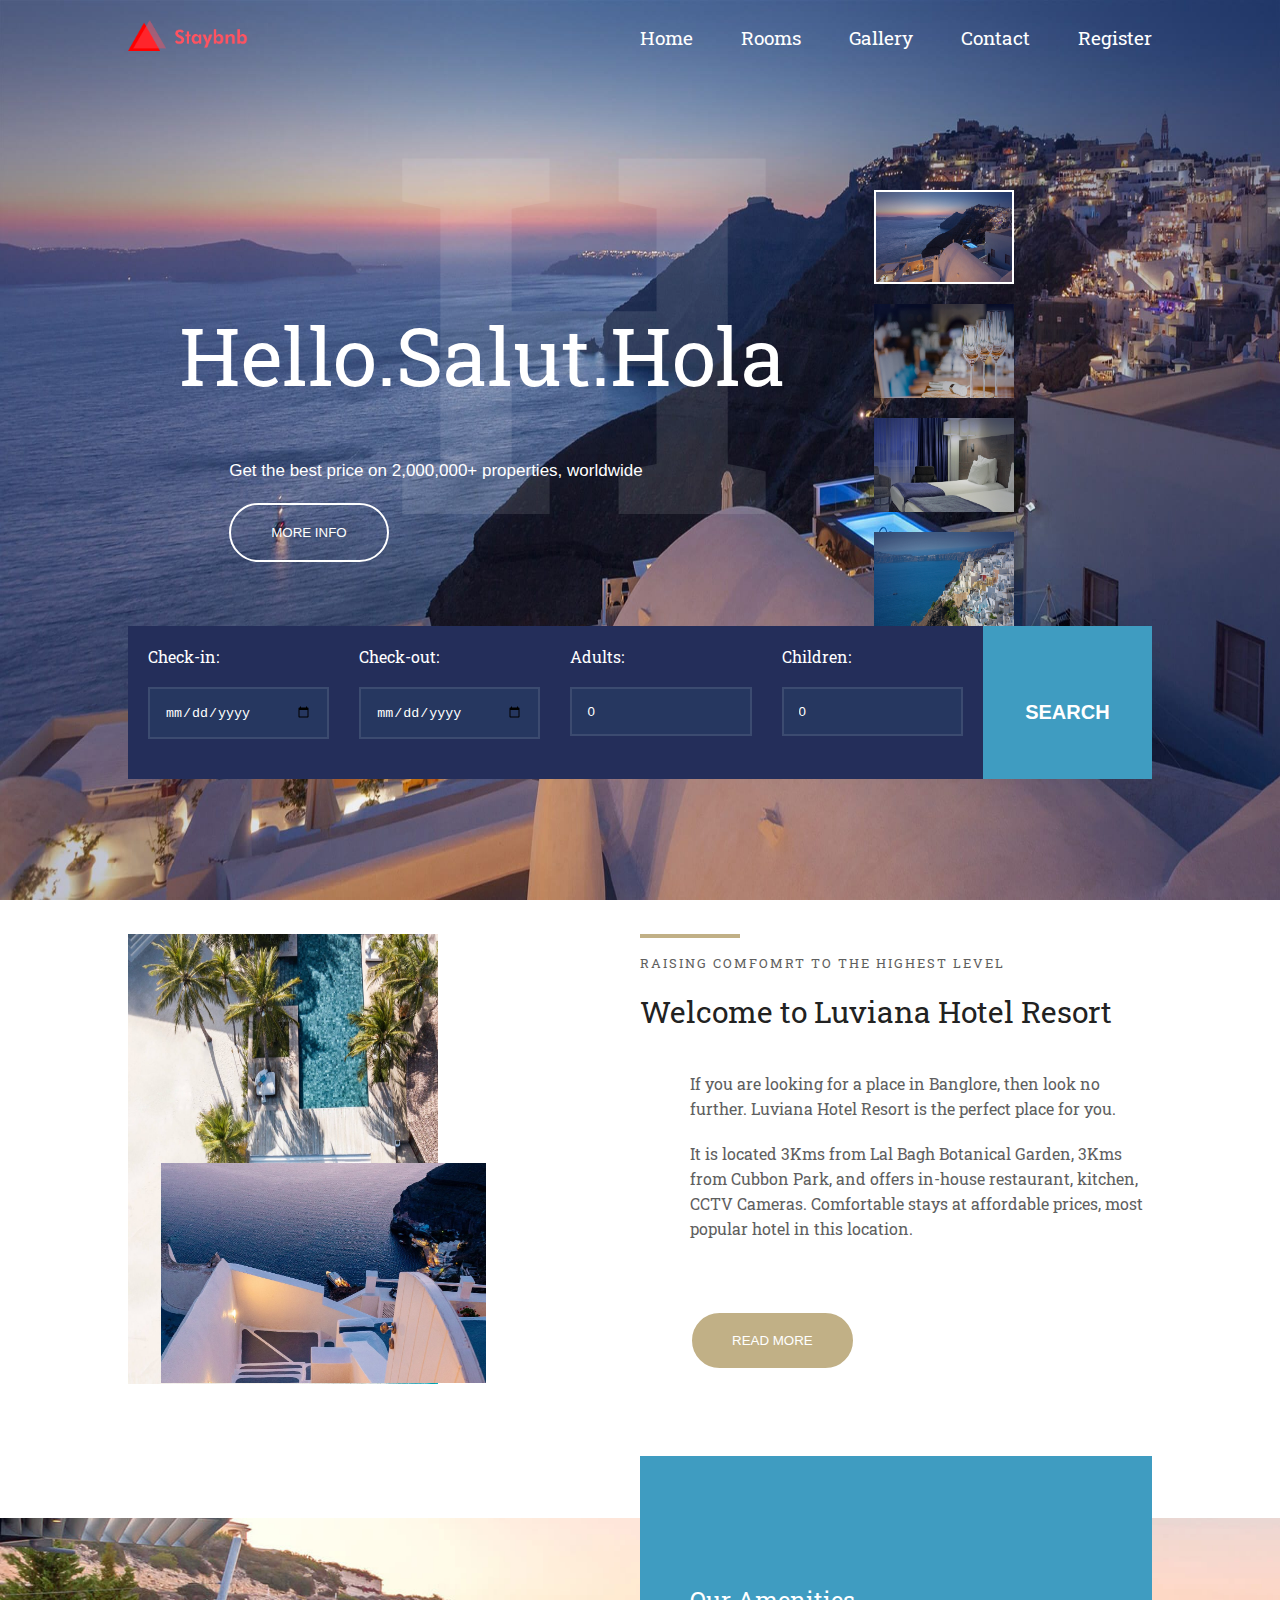
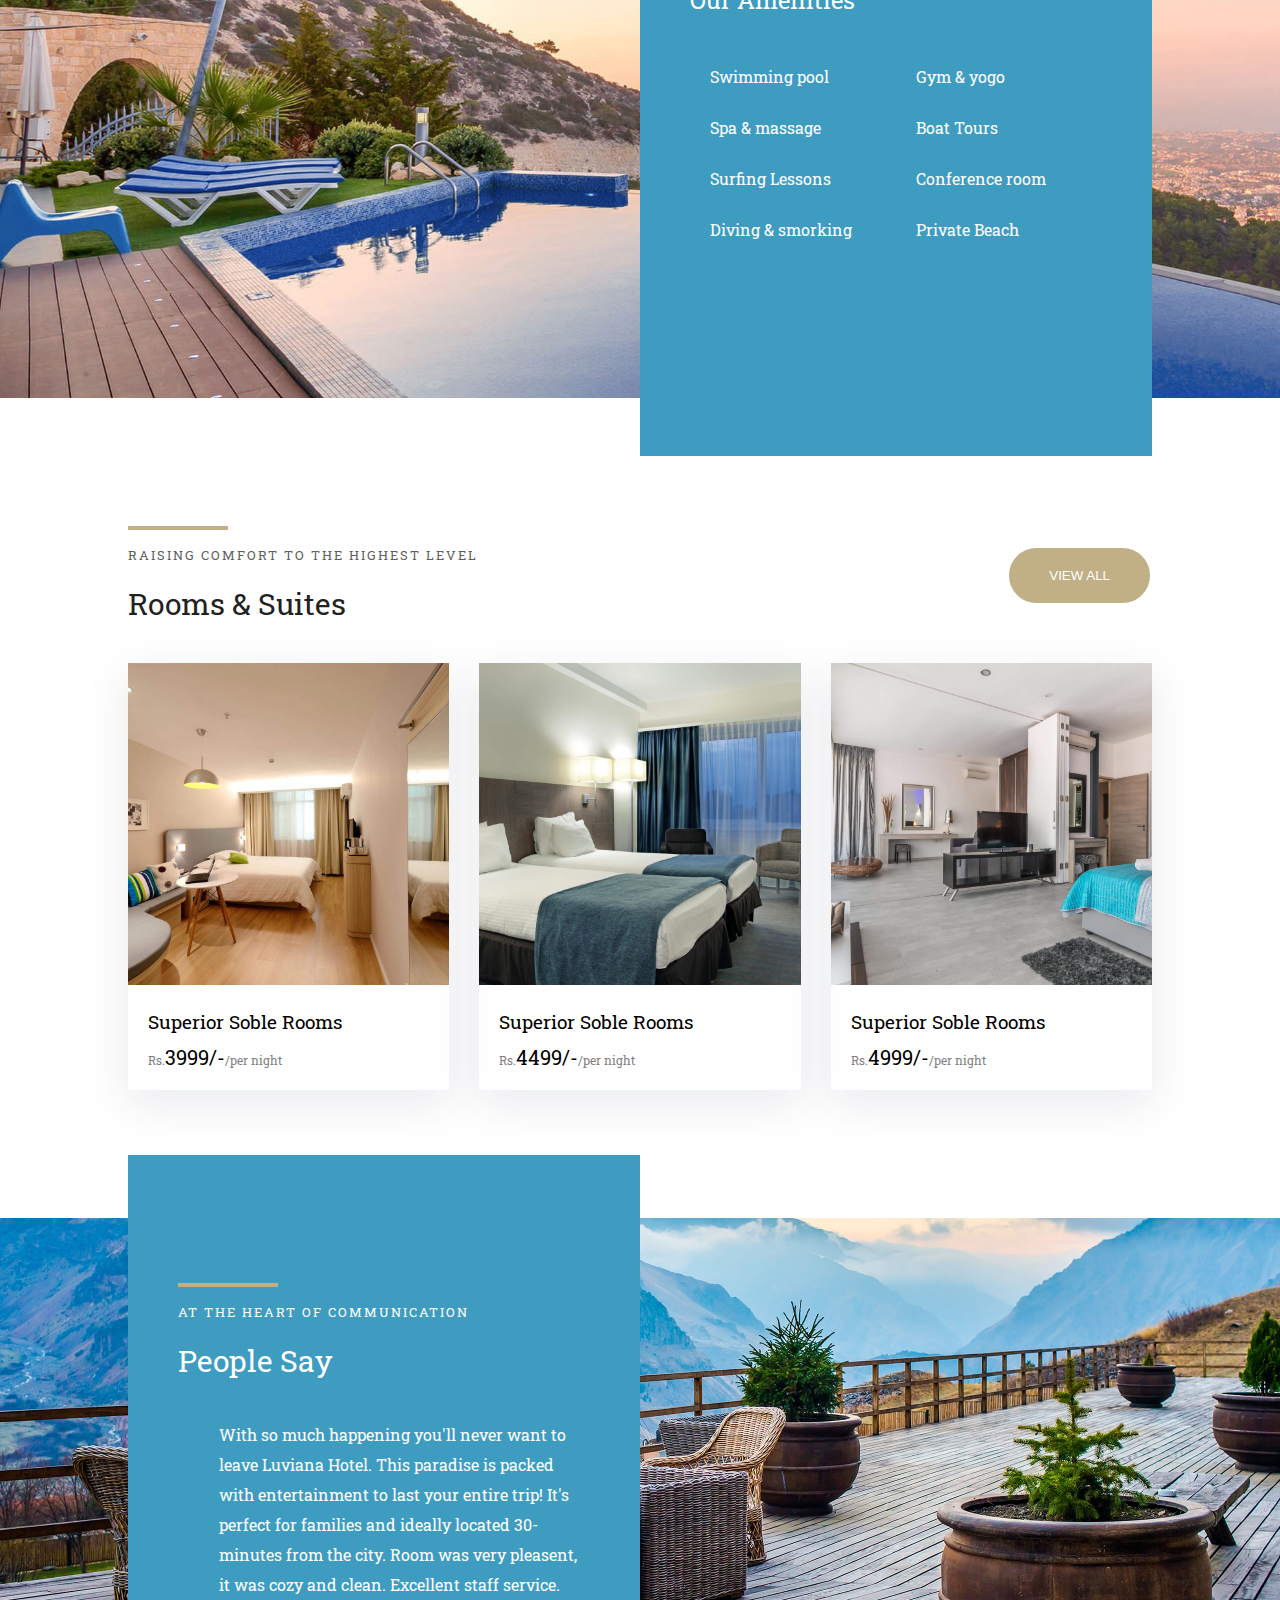
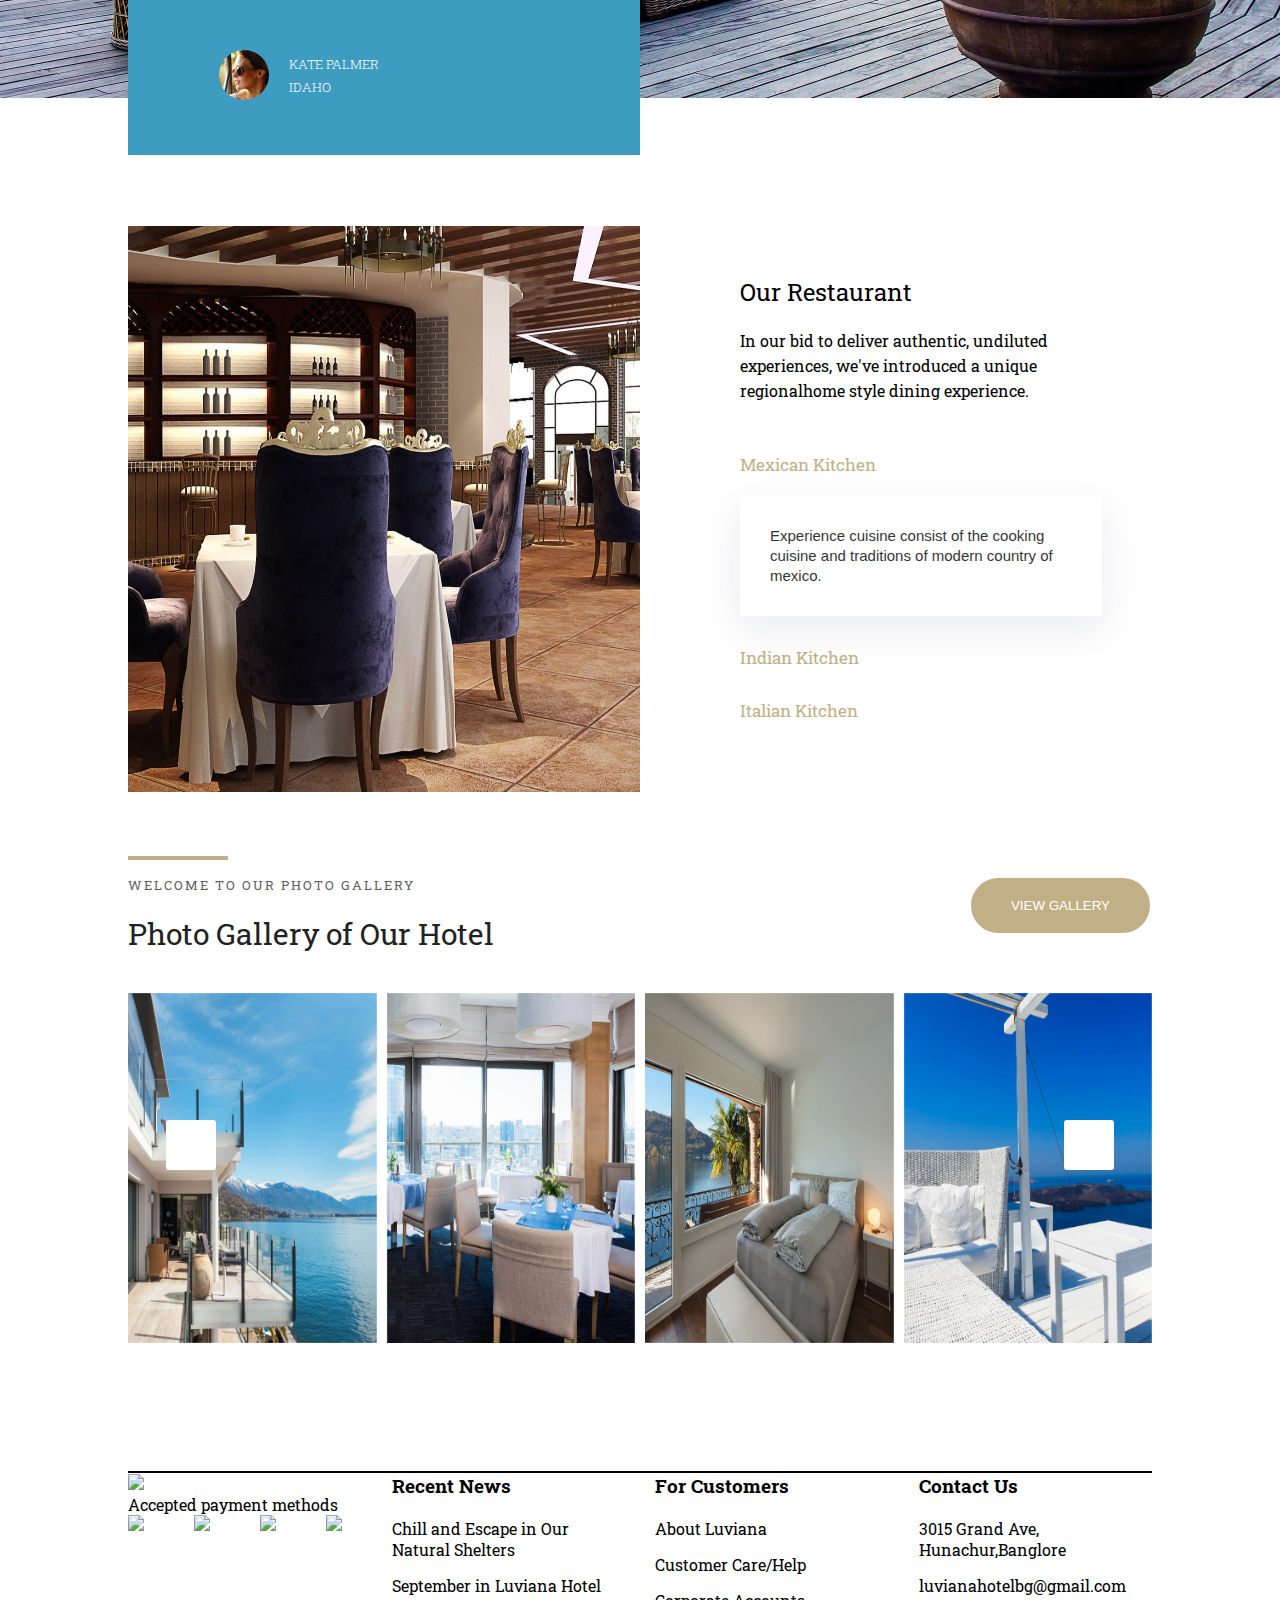
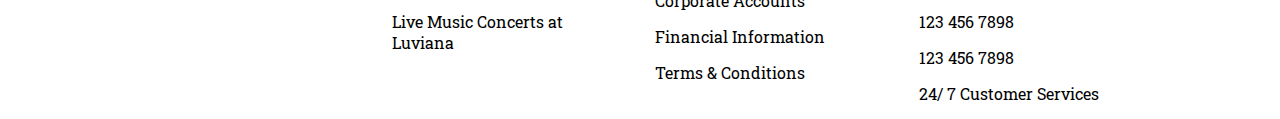
==== index.html @ 700bae05 "Add files via upload" ====
<!DOCTYPE html>
<html lang="en" dir="ltr">

<head>
  <title>Hotel Website2</title>
  <meta name="viewport" content="width=device-width, initial-scale=1">
  <link rel="stylesheet" href="css/style.css">

  <link rel="stylesheet" href="https://pro.fontawesome.com/releases/v5.10.0/css/all.css" integrity="sha384-AYmEC3Yw5cVb3ZcuHtOA93w35dYTsvhLPVnYs9eStHfGJvOvKxVfELGroGkvsg+p" crossorigin="anonymous" />


  <link rel="stylesheet" href="https://cdnjs.cloudflare.com/ajax/libs/OwlCarousel2/2.3.4/assets/owl.carousel.css" integrity="sha512-UTNP5BXLIptsaj5WdKFrkFov94lDx+eBvbKyoe1YAfjeRPC+gT5kyZ10kOHCfNZqEui1sxmqvodNUx3KbuYI/A==" crossorigin="anonymous"
    referrerpolicy="no-referrer" />
  <link rel="stylesheet" href="https://cdnjs.cloudflare.com/ajax/libs/OwlCarousel2/2.3.4/assets/owl.theme.default.min.css" integrity="sha512-sMXtMNL1zRzolHYKEujM2AqCLUR9F2C4/05cdbxjjLSRvMQIciEPCQZo++nk7go3BtSuK9kfa/s+a4f4i5pLkw=="
    crossorigin="anonymous" referrerpolicy="no-referrer" />
  <script src="https://code.jquery.com/jquery-1.12.4.min.js" integrity="sha256-ZosEbRLbNQzLpnKIkEdrPv7lOy9C27hHQ+Xp8a4MxAQ=" crossorigin="anonymous"></script>

</head>

<body>
  <header class="header" id="navigation-menu">
    <div class="container">
      <nav>
        <a href="#" class="logo"> <img src="images/logo-red.png" alt=""> </a>

        <ul class="nav-menu">
          <li> <a href="#home" class="nav-link">Home</a> </li>
          <!-- <li> <a href="#about" class="nav-link">About</a> </li> -->
          <li> <a href="house2.html" class="nav-link">Rooms</a> </li>
          <!-- <li> <a href="#restaurant" class="nav-link">Restaurant</a> </li> -->
          <li> <a href="house3.html" class="nav-link">Gallery</a> </li>
          <li> <a href="#contact" class="nav-link">Contact</a> </li>
          <li> <a href="registration.html" class="nav-link">Register</a> </li>
        </ul>

        <!-- <div class="hambuger">
          <span class="bar"></span>
          <span class="bar"></span>
          <span class="bar"></span>
        </div> -->
      </nav>
    </div>
  </header>
  <script>
    const hambuger = document.querySelector('.hambuger');
    const navMenu = document.querySelector('.nav-menu');

    hambuger.addEventListener("click", mobileMenu);

    function mobileMenu() {
      hambuger.classList.toggle("active");
      navMenu.classList.toggle("active");
    }

    const navLink = document.querySelectorAll('.nav-link');
    navLink.forEach((n) => n.addEventListener("click", closeMenu));

    function closeMenu() {
      hambuger.classList.remove("active");
      navMenu.classList.remove("active");
    }
  </script>

  <section class="home" id="home">
    <div class="head_container">
      <div class="box">
        <div class="text">
          <h1>Hello.Salut.Hola</h1>
          <p>Get the best price on 2,000,000+ properties, worldwide</p>
          <button>MORE INFO</button>
        </div>
      </div>
      <div class="image">
        <img src="image/home1.jpg" class="slide">
      </div>
      <div class="image_item">
        <img src="image/home1.jpg" alt="" class="slide active" onclick="img('image/home1.jpg')">
        <img src="image/home2.jpg" alt="" class="slide" onclick="img('image/home2.jpg')">
        <img src="image/home3.jpg" alt="" class="slide" onclick="img('image/home3.jpg')">
        <img src="image/home4.jpg" alt="" class="slide" onclick="img('image/home4.jpg')">
      </div>
    </div>
  </section>
  <script>
    function img(anything) {
      document.querySelector('.slide').src = anything;
    }

    function change(change) {
      const line = document.querySelector('.image');
      line.style.background = change;
    }
  </script>
  <section class="book">
    <div class="container flex">
      <div class="input grid">
        <div class="box">
          <label>Check-in:</label>
          <input type="date" placeholder="Check-in-Date">
        </div>
        <div class="box">
          <label>Check-out:</label>
          <input type="date" placeholder="Check-out-Date">
        </div>
        <div class="box">
          <label>Adults:</label> <br>
          <input type="number" placeholder="0">
        </div>
        <div class="box">
          <label>Children:</label> <br>
          <input type="number" placeholder="0">
        </div>
      </div>
      <div class="search">
        <input type="submit" value="SEARCH">
      </div>
    </div>
  </section>
  <section class="about top" id="about">
    <div class="container flex">
      <div class="left">
        <div class="img">
          <img src="image/a1.jpg" alt="" class="image1">
          <img src="image/a2.jpg" alt="" class="image2">
        </div>
      </div>
      <div class="right">
        <div class="heading">
          <h5>RAISING COMFOMRT TO THE HIGHEST LEVEL</h5>
          <h2>Welcome to Luviana Hotel Resort</h2>
          <p>If you are looking for a place in Banglore, then look no further. Luviana Hotel Resort is the perfect place for you.</p>
          <p>It is located 3Kms from Lal Bagh Botanical Garden, 3Kms from Cubbon Park, and offers in-house restaurant, kitchen, CCTV Cameras. Comfortable stays at affordable prices, most popular hotel in this location.</p>
          <button class="btn1">READ MORE</button>
        </div>
      </div>
    </div>
  </section>
  <section class="wrapper top">
    <div class="container">
      <div class="text">
        <h2>Our Amenities</h2>
        <p></p>

        <div class="content">
          <div class="box flex">
            <i class="fas fa-swimming-pool"></i>
            <span>Swimming pool</span>
          </div>
          <div class="box flex">
            <i class="fas fa-dumbbell"></i>
            <span>Gym & yogo</span>
          </div>
          <div class="box flex">
            <i class="fas fa-spa"></i>
            <span>Spa & massage</span>
          </div>
          <div class="box flex">
            <i class="fas fa-ship"></i>
            <span>Boat Tours</span>
          </div>
          <div class="box flex">
            <i class="fas fa-swimmer"></i>
            <span>Surfing Lessons</span>
          </div>
          <div class="box flex">
            <i class="fas fa-microphone"></i>
            <span>Conference room</span>
          </div>
          <div class="box flex">
            <i class="fas fa-water"></i>
            <span>Diving & smorking</span>
          </div>
          <div class="box flex">
            <i class="fas fa-umbrella-beach"></i>
            <span>Private Beach</span>
          </div>
        </div>
      </div>
    </div>
  </section>
  <section class="room top" id="room">
    <div class="container">
      <div class="heading_top flex1">
        <div class="heading">
          <h5>RAISING COMFORT TO THE HIGHEST LEVEL</h5>
          <h2>Rooms & Suites</h2>
        </div>
        <div class="button">
          <button class="btn1">VIEW ALL</button>
        </div>
      </div>

      <div class="content grid">
        <div class="box">
          <div class="img">
            <img src="image/r1.jpg" alt="">
          </div>
          <div class="text">
            <h3>Superior Soble Rooms</h3>
            <p> <span>Rs.</span>3999/-<span>/per night</span> </p>
          </div>
        </div>
        <div class="box">
          <div class="img">
            <img src="image/r2.jpg" alt="">
          </div>
          <div class="text">
            <h3>Superior Soble Rooms</h3>
            <p> <span>Rs.</span>4499/-<span>/per night</span> </p>
          </div>
        </div>
        <div class="box">
          <div class="img">
            <img src="image/r3.jpg" alt="">
          </div>
          <div class="text">
            <h3>Superior Soble Rooms</h3>
            <p> <span>Rs.</span>4999/-<span>/per night</span> </p>
          </div>
        </div>
      </div>
    </div>
  </section>
  <section class="wrapper wrapper2 top">
    <div class="container">
      <div class="text">
        <div class="heading">
          <h5>AT THE HEART OF COMMUNICATION</h5>
          <h2>People Say</h2>
        </div>

        <div class="para">
          <p>With so much happening you'll never want to leave Luviana Hotel. This paradise is packed with entertainment to last your entire trip! It's perfect for families and ideally located 30-minutes from the city. Room was very pleasent, it was cozy and clean. Excellent staff service.
          </p>

          <div class="box flex">
            <div class="img">
              <img src="image/c.jpg" alt="">
            </div>
            <div class="name">
              <h5>KATE PALMER</h5>
              <h5>IDAHO</h5>
            </div>
          </div>
        </div>
      </div>
    </div>
  </section>


  <section class="restaurant top" id="restaurant">
    <div class="container flex">
      <div class="left">
        <img src="image/re.jpg" alt="">
      </div>
      <div class="right">
        <div class="text">
          <h2>Our Restaurant</h2>
          <p> In our bid to deliver authentic, undiluted experiences, we've introduced a unique regionalhome style dining experience.</p>
        </div>
        <div class="accordionWrapper">
          <div class="accordionItem open">
            <h2 class="accordionIHeading">Mexican Kitchen</h2>
            <div class="accordionItemContent">
              <p>Experience cuisine consist of the cooking cuisine and traditions of modern country of mexico. 
              </p>
            </div>
          </div>
          <div class="accordionItem close">
            <h2 class="accordionIHeading">Indian Kitchen</h2>
            <div class="accordionItemContent">
              <p>Spicy, rich, flavourful and diverse are terms that are frequently used to describe Indian Food prepared by us.
              </p>
            </div>
          </div>
          <div class="accordionItem close">
            <h2 class="accordionIHeading">Italian Kitchen</h2>
            <div class="accordionItemContent">
              <p>Italian cuisine is a Mediterranean cuisine consisting of the ingredients, recipes and cooking techniques developed across the Italian Peninsula since antiquity, and later spread around the world together with waves of Italian diaspora.
              </p>
            </div>
          </div>
        </div>
      </div>
    </div>
  </section>
  <script>
    var accItem = document.getElementsByClassName('accordionItem');
    var accHD = document.getElementsByClassName('accordionIHeading');

    for (i = 0; i < accHD.length; i++) {
      accHD[i].addEventListener('click', toggleItem, false);
    }

    function toggleItem() {
      var itemClass = this.parentNode.className;
      for (var i = 0; i < accItem.length; i++) {
        accItem[i].className = 'accordionItem close';
      }
      if (itemClass == 'accordionItem close') {
        this.parentNode.className = 'accordionItem open';
      }
    }
  </script>



  <section class="gallary mtop " id="gallary">
    <div class="container">
      <div class="heading_top flex1">
        <div class="heading">
          <h5>WELCOME TO OUR PHOTO GALLERY</h5>
          <h2>Photo Gallery of Our Hotel</h2>
        </div>
        <div class="button">
          <button class="btn1">VIEW GALLERY</button>
        </div>
      </div>

      <div class="owl-carousel owl-theme">
        <div class="item">
          <img src="image/g1.jpg" alt="">
        </div>
        <div class="item">
          <img src="image/g2.jpg" alt="">
        </div>
        <div class="item">
          <img src="image/g3.jpg" alt="">
        </div>
        <div class="item">
          <img src="image/g4.jpg" alt="">
        </div>
        <div class="item">
          <img src="image/g5.jpg" alt="">
        </div>
        <div class="item">
          <img src="image/g6.jpg" alt="">
        </div>
        <div class="item">
          <img src="image/g7.jpg" alt="">
        </div>
        <div class="item">
          <img src="image/g8.jpg" alt="">
        </div>
      </div>

    </div>
  </section>

  <script src="https://cdnjs.cloudflare.com/ajax/libs/OwlCarousel2/2.3.4/owl.carousel.js" integrity="sha512-gY25nC63ddE0LcLPhxUJGFxa2GoIyA5FLym4UJqHDEMHjp8RET6Zn/SHo1sltt3WuVtqfyxECP38/daUc/WVEA==" crossorigin="anonymous"
    referrerpolicy="no-referrer"></script>
  <script src="https://cdnjs.cloudflare.com/ajax/libs/OwlCarousel2/2.3.4/owl.carousel.min.js" integrity="sha512-bPs7Ae6pVvhOSiIcyUClR7/q2OAsRiovw4vAkX+zJbw3ShAeeqezq50RIIcIURq7Oa20rW2n2q+fyXBNcU9lrw==" crossorigin="anonymous"
    referrerpolicy="no-referrer"></script>
  <script>
    $('.owl-carousel').owlCarousel({
      loop: true,
      margin: 10,
      nav: true,
      dots: false,
      navText: ["<i class='fas fa-chevron-left'></i>", "<i class='fas fa-chevron-right'></i>"],
      responsive: {
        0: {
          items: 1
        },
        768: {
          items: 2
        },
        1000: {
          items: 4
        }
      }
    })
  </script>
  <footer>
    <div class="container grid top" style="border-top: 2px solid black;">
      <div class="box">
        <img src="https://img.icons8.com/external-flatart-icons-flat-flatarticons/48/000000/external-hotel-hotel-services-and-city-elements-flatart-icons-flat-flatarticons-1.png" />
        <p>Accepted payment methods</p>
        <div class="payment grid">
          <img src="https://img.icons8.com/color/48/000000/visa.png" />
          <img src="https://img.icons8.com/color/48/000000/mastercard.png" />
          <img src="https://img.icons8.com/color-glass/48/000000/paypal.png" />
          <img src="https://img.icons8.com/fluency/48/000000/amex.png" />
        </div>
      </div>

      <div class="box">
        <h3>Recent News</h3>

        <ul>
          <li>Chill and Escape in Our Natural Shelters</li>
          <li>September in Luviana Hotel</li>
          <li>Live Music Concerts at Luviana</li>
        </ul>
      </div>

      <div class="box">
        <h3>For Customers</h3>
        <ul>
          <li>About Luviana</li>
          <li>Customer Care/Help</li>
          <li>Corporate Accounts</li>
          <li>Financial Information</li>
          <li>Terms & Conditions</li>
        </ul>
      </div>

      <div class="box">
        <h3>Contact Us</h3>

        <ul>
          <li>3015 Grand Ave, Hunachur,Banglore</li>
          <li><i class="far fa-envelope"></i>luvianahotelbg@gmail.com </li>
          <li><i class="far fa-phone-alt"></i>123 456 7898 </li>
          <li><i class="far fa-phone-alt"></i>123 456 7898 </li>
          <li><i class="far fa-comments"></i>24/ 7 Customer Services </li>
        </ul>
      </div>
    </div>
  </footer>
</body>

</html>
---- css/style.css ----
@import url('https://fonts.googleapis.com/css2?family=Roboto+Slab:wght@200;300;400;500;600;700;800;900&display=swap');

* {
  padding: 0;
  margin: 0;
  box-sizing: border-box;
}

html,
body {
  font-family: 'Roboto Slab', serif;
  scroll-behavior: smooth;
}

li {
  list-style: none;
}

a {
  text-decoration: none;
}

.container {
  max-width: 80%;
  margin: auto;
}

.head_container {
  max-width: 90%;
  margin: auto;
}

/*--------------header--------*/
header {
  height: 8vh;
}

.logo img {
  width: 120px;
}

header nav {
  display: flex;
  justify-content: space-between;
  align-items: center;
  padding-top: 20px;
}

.hambuger {
  display: none;
}

.bar {
  display: block;
  width: 25px;
  height: 3px;
  margin: 5px auto;
  transition: all 0.3s ease-in-out;
  background-color: #fff;
}

header ul {
  display: flex;
  justify-content: space-between;
  align-items: center;
}

header ul li {
  margin-left: 3rem;
}

header ul li a {
  font-size: 1.2rem;
  font-weight: 400;
  color: white;
  transition: 0.5s;
}

header ul li a:hover {
  color: #C1B086;
}

@media only screen and (max-width: 768px) {
  header ul {
    display: block;
    position: fixed;
    left: -100%;
    top: 5rem;
    flex-direction: column;
    background-color: #fff;
    width: 100%;
    border-radius: 10px;
    text-align: center;
    transition: 0.5s;
    box-shadow: 0 10px 27px rgba(0, 0, 0, 0.05);
    z-index: 20;
  }

  header ul.active {
    left: 0%;
  }

  header ul li {
    margin: 2.5rem 0;
  }

  header ul li a {
    color: black;
  }

  .hambuger {
    display: block;
    cursor: pointer;
  }

  .hambuger.active .bar:nth-child(2) {
    opacity: 0;
  }

  .hambuger.active .bar:nth-child(1) {
    transform: translateY(8px) rotate(45deg);
  }

  .hambuger.active .bar:nth-child(3) {
    transform: translateY(-8px) rotate(-45deg);
  }
}

/*--------------header--------*/
/*--------------home--------*/
.home .image img {
  position: absolute;
  top: 0;
  left: 0;
  z-index: -1;
  width: 100%;
  height: 100%;
}

.home .text {
  max-width: 50%;
  color: white;
  margin: 20% 0 0 10%;
}

.home h1 {
  font-size: 80px;
  font-weight: 400;
}

.home p {
  font-weight: 400;
  line-height: 25px;
  font-family: sans-serif;
  font-size: 17px;
  margin: 50px 0 0 50px;
}

button {
  padding: 20px 40px;
  background: none;
  outline: none;
  border: 2px solid white;
  border-radius: 50px;
  color: white;
  margin-top: 20px;
}

.home button {
  margin-left: 50px;
}

.home .image_item {
  position: absolute;
  top: 20%;
  right: 20%;
  display: flex;
  flex-direction: column;
  cursor: pointer;
}

.home .image_item img {
  width: 140px;
  height: 94px;
  margin: 10px;
  transition: 0.5s;
}

.home .image_item img.active {
  border: 2px solid white;
}

.home .box .text {
  position: relative;
}

.home .box .text::after {
  position: absolute;
  content: 'H';
  font-size: 500px;
  top: -120%;
  font-weight: bold;
  opacity: 0.1;
}

/*--------------home--------*/
/*--------------book--------*/
.flex {
  display: flex;
}

.grid {
  display: grid;
  grid-template-columns: repeat(4, 1fr);
  grid-gap: 30px;
}

.book {
  margin-top: 5%;
  width: 100%;
  height: 20vh;
  color: white;
}

.book .input {
  background: #242e5a;
  padding: 20px 20px 40px 20px;
}

.book .search {
  background: #3f9cc1;
  padding: 20px;
}

input {
  width: 100%;
  padding: 15px;
  border: 2px solid rgba(255, 255, 255, 0.1);
  outline: none;
  background: #263760;
  margin-top: 20px;
  color: white;
}

::placeholder {
  color: white;
}

.book .search {
  width: 20%;
}

.book .search input {
  background: none;
  border: none;
  font-weight: bold;
  font-size: 20px;
  margin-top: 40px;
}

/*--------------book--------*/
/*--------------about--------*/
.top {
  margin-top: 10%;
}

.mtop {
  margin-top: 5%;
}

.left, .right {
  width: 50%;
}

.about {
  margin-bottom: 50px;
}

.about .img {
  position: relative;
}

.about .image1 {
  width: 310px;
  height: 450px;
}

.about .image2 {
  width: 325px;
  height: 220px;
  position: absolute;
  bottom: 5px;
  z-index: 2;
  right: 30%;
}

.heading {
  position: relative;
}

.heading::after {
  position: absolute;
  top: 0;
  left: 0;
  content: '';
  width: 100px;
  height: 4px;
  background: #C1B086;
}

.heading h5 {
  font-weight: 400;
  letter-spacing: 2px;
  padding-top: 20px;
  color: #5f5f5f;
}

.heading h2 {
  font-size: 30px;
  font-weight: 400;
  margin: 20px 0 40px 0;
  color: #222222;
}

.heading p {
  margin-bottom: 20px;
  line-height: 25px;
  color: #5f5f5f;
  margin: 0 0 20px 50px;
}

.heading .btn1 {
  margin: 50px 0 20px 50px;
}

.btn1 {
  background: #C1B086;
  color: white;
}

/*--------------about--------*/
/*--------------wrapper--------*/
.wrapper {
  background-image: url("../image/ami.jpg");
  background-repeat: no-repeat;
  background-size: cover;
  width: 100%;
  height: 480px;
  position: relative;
}

.wrapper .text {
  background: #3f9cc1;
  padding: 50px;
  width: 40%;
  height: 600px;
  position: absolute;
  top: -13%;
  right: 10%;
  padding-top: 10%;
  color: white;
}

.wrapper .content {
  display: grid;
  grid-template-columns: repeat(2, 1fr);
  grid-row-gap: 30px;
}

.wrapper h2 {
  font-weight: 400;
}

.wrapper p {
  margin: 20px 0 50px 0;
  line-height: 30px;
}

.wrapper i {
  margin: 5px 20px 0 0;
}

/*--------------wrapper--------*/
/*--------------room--------*/
.flex1 {
  display: flex;
  justify-content: space-between;
}

.room .grid {
  grid-template-columns: repeat(3, 1fr);
}

.room img {
  width: 100%;
  height: 100%;
}

.room .box {
  box-shadow: 0 13px 43px 0 rgb(37 46 89/10%);
}

.room .text {
  padding: 20px;
}

.room h3 {
  font-weight: 400;
  margin-bottom: 10px;
}

.room p span {
  font-size: 12px;
  color: grey;
}

.room p {
  font-size: 20px;
}

/*--------------room--------*/
/*--------------wrapper2--------*/
.wrapper2 {
  background-image: url("../image/w1.jpg");
}

.wrapper2 .text {
  left: 10%;
}

.wrapper2 h5,
.wrapper2 h2 {
  color: white;
}

.wrapper2 img {
  width: 50px;
  height: 50px;
  border-radius: 50%;
  margin-right: 20px;
}

.wrapper2 .para h5 {
  font-size: 13px;
  font-weight: 300;
  margin-top: 5px;
}

.wrapper2 .para {
  margin-left: 10%;
}

/*--------------wrapper2--------*/
/*--------------restaurant--------*/
.restaurant img {
  width: 100%;
  height: 100%;
}

.restaurant .right {
  padding: 50px 50px 50px 100px;
}

.restaurant h2 {
  margin-bottom: 20px;
  font-weight: 400;
}

.restaurant .text p {
  margin-bottom: 50px;
  line-height: 25px;
}

.accordionItem {
  margin-top: 30px;
}

.accordionItem p {
  font-size: 15px;
  opacity: 0.8;
  font-family: sans-serif;
  line-height: 20px;
}

.accordionIHeading {
  cursor: pointer;
  width: 100%;
  border-radius: 3px;
  font-weight: 400;
  font-size: 17px;
  color: #C1B086;
  margin-bottom: 20px;
}

.close .accordionItemContent {
  height: 0px;
  transition: height 1s ease-out;
  transform: scaleY(0);
  float: left;
  display: block;
  background-color: #fff;
}

.open .accordionItemContent {
  padding: 30px;
  background-color: #fff;
  width: 100%;
  margin: 0 0 10px 0;
  display: block;
  transform: scaleY(1);
  transform-origin: top;
  transition: transform 0.4s ease;
  box-sizing: border-box;
  box-shadow: 0 13px 43px 0 rgb(37 46 89 / 10%);
}

/*--------------restaurant--------*/
/*--------------gallary--------*/
.gallary img {
  width: 270px;
  height: 350px;
}

.owl-carousel .owl-next,
.owl-carousel .owl-prev {
  height: 50px;
  position: absolute;
  width: 50px;
  cursor: pointer;
  top: 35%;
  background: white !important;
  transition: 0.5s;
}

.owl-carousel .owl-prev {
  left: 33px;
}

.owl-carousel .owl-next {
  right: 33px;
}

.owl-carousel .owl-next:hover,
.owl-carousel .owl-prev:hover {
  background: #C1B086 !important;
}

/*--------------gallary--------*/
/*--------------map--------*/
.map iframe {
  width: 100%;
}

/*--------------map--------*/
/*--------------footer--------*/
footer h3 {
  margin-bottom: 20px;
}

footer li {
  margin-bottom: 15px;
  transition: 0.5s;
}

footer li:hover {
  color: #C1B086;
  cursor: pointer;
}

/*--------------footer--------*/
@media only screen and (max-width:768px) {
  .home .box .text {
    max-width: 100%;
  }

  .home .box .text::after,
  .home .image_item {
    display: none;
  }

  .restaurant .container,
  .about .container,
  .book .container {
    flex-direction: column;
  }

  .grid {
    grid-template-columns: repeat(2, 1fr);
  }

  .book {
    margin-top: 10%;
    height: auto;
  }

  .book .search {
    width: 100%;
  }

  .book .search input {
    margin-top: 0;
  }

  .left, .right {
    width: 100%;
  }

  .wrapper .text {
    width: 80%;
  }

  .room {
    margin-bottom: 100px;
  }

  .room .grid {
    grid-template-columns: repeat(1, 1fr);
  }

  .restaurant .right {
    padding: 0;
    margin-top: 50px;
  }

  footer .payment {
    grid-template-columns: repeat(4, 1fr);
  }
}

@media only screen and (max-width:768px) {
  .grid {
    grid-template-columns: repeat(1, 1fr);
  }

  .home .text {
    margin: 10% 0 0 0;
  }

  .home h1 {
    font-size: 40px;
  }

  .about p,
  .home p {
    margin: 50px 0 0 0;
  }

  .wrapper .text {
    padding: 10px;
    height: 600px;
  }

  .heading_top {
    margin-top: 100px;
  }

  .heading_top button {
    display: none;
  }

  .restaurant .flex {
    flex-direction: column-reverse;
  }
}
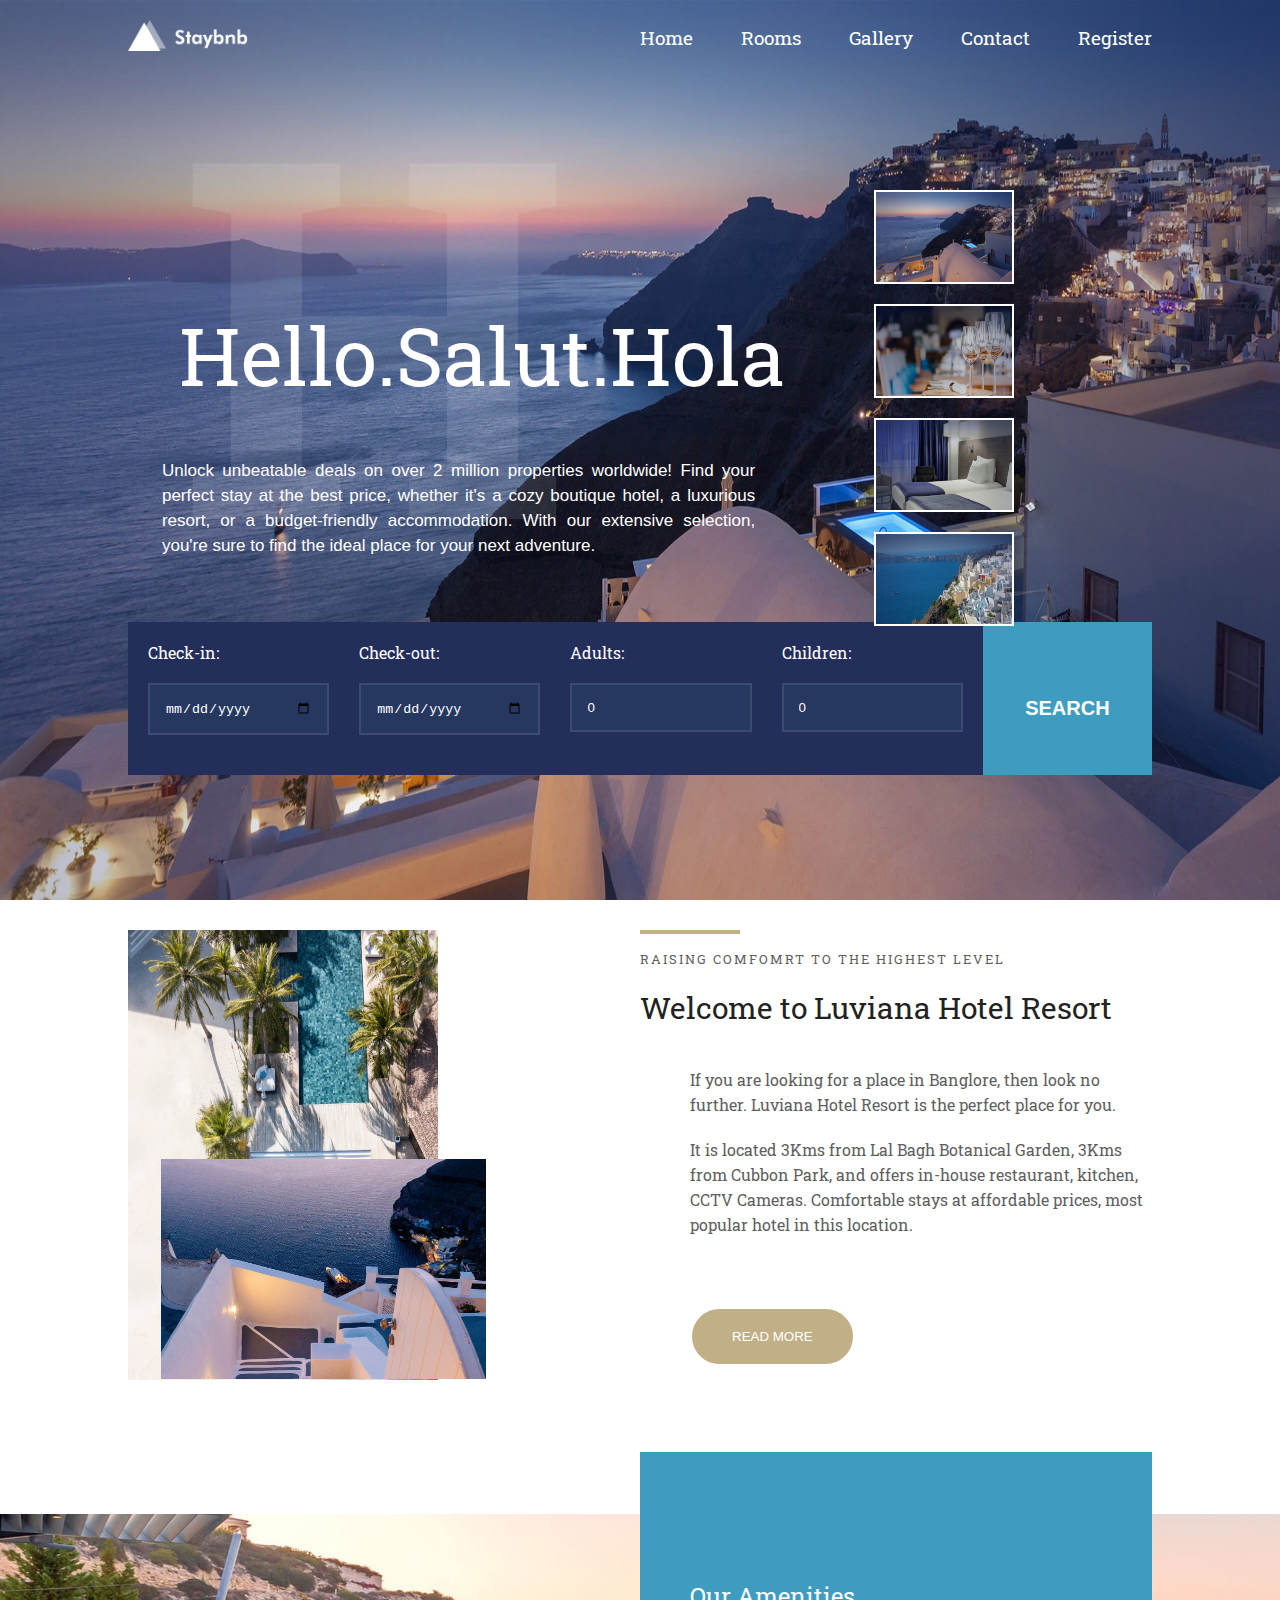
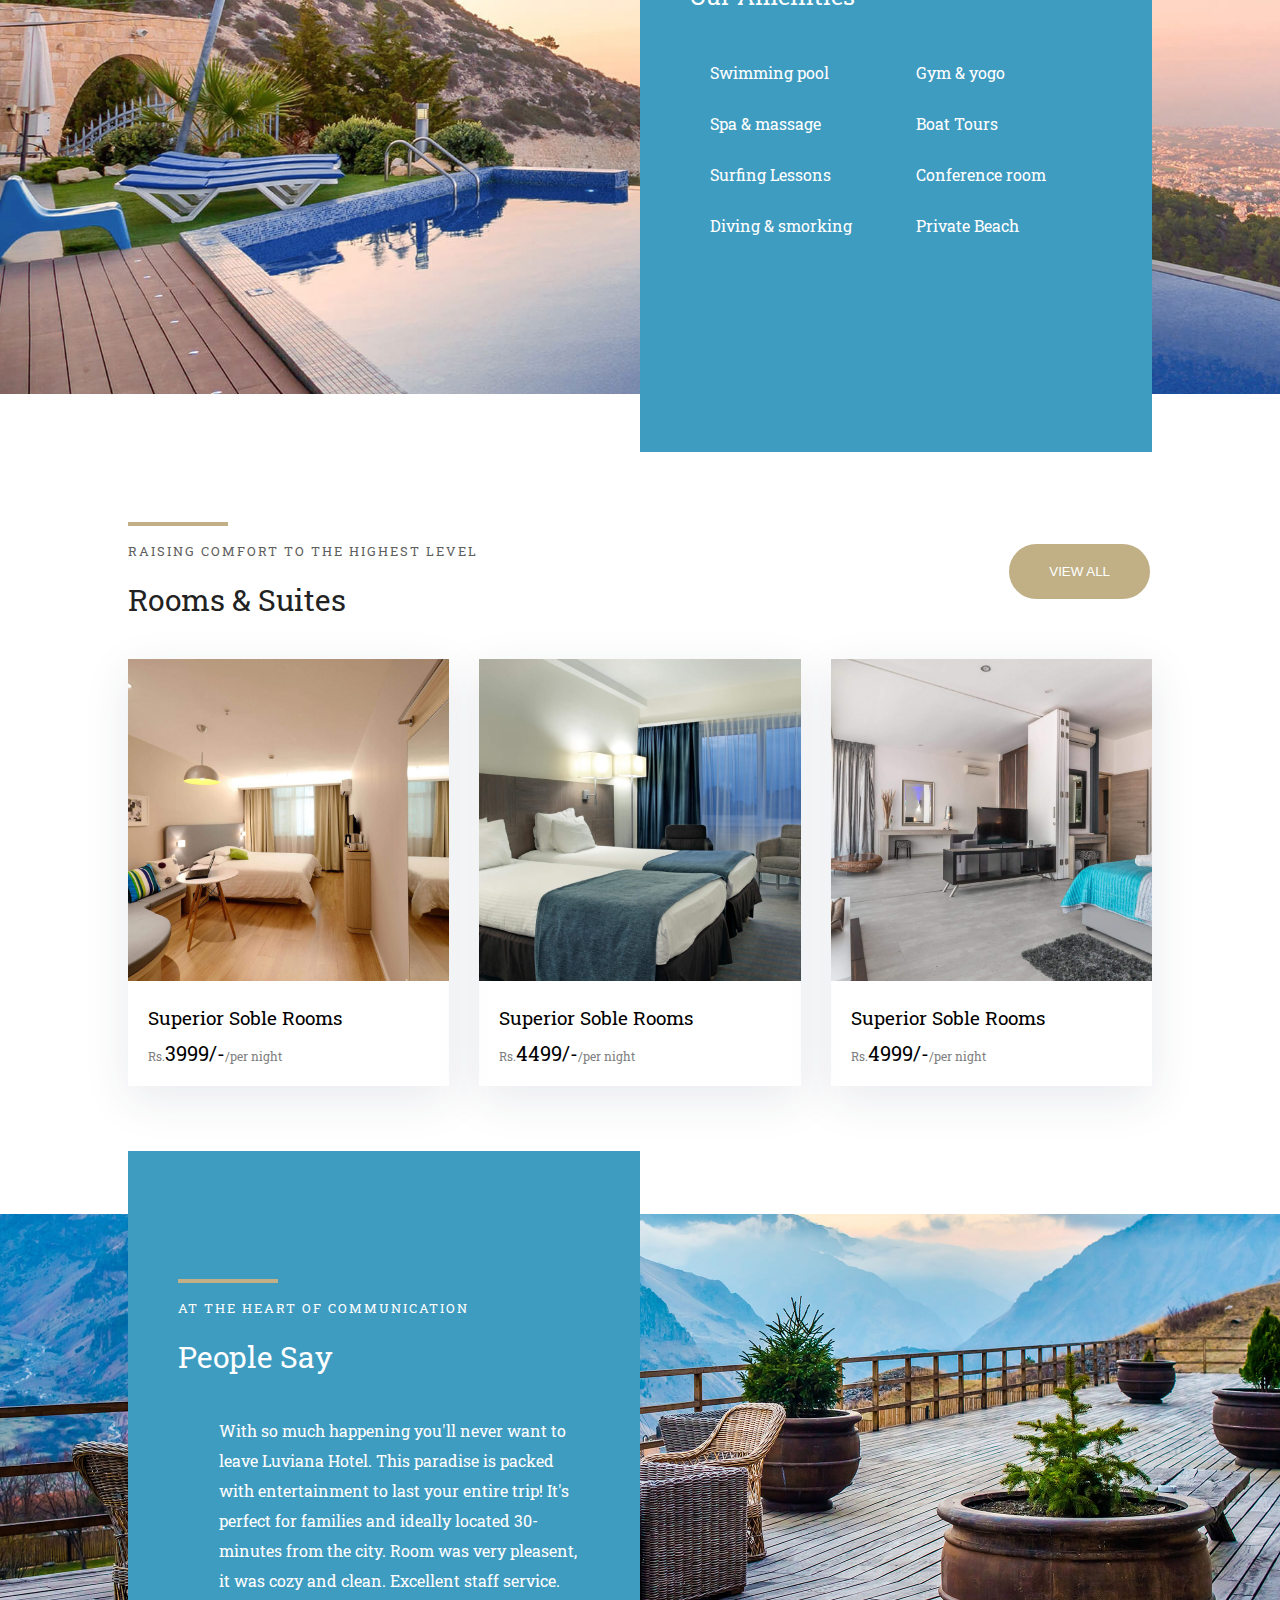
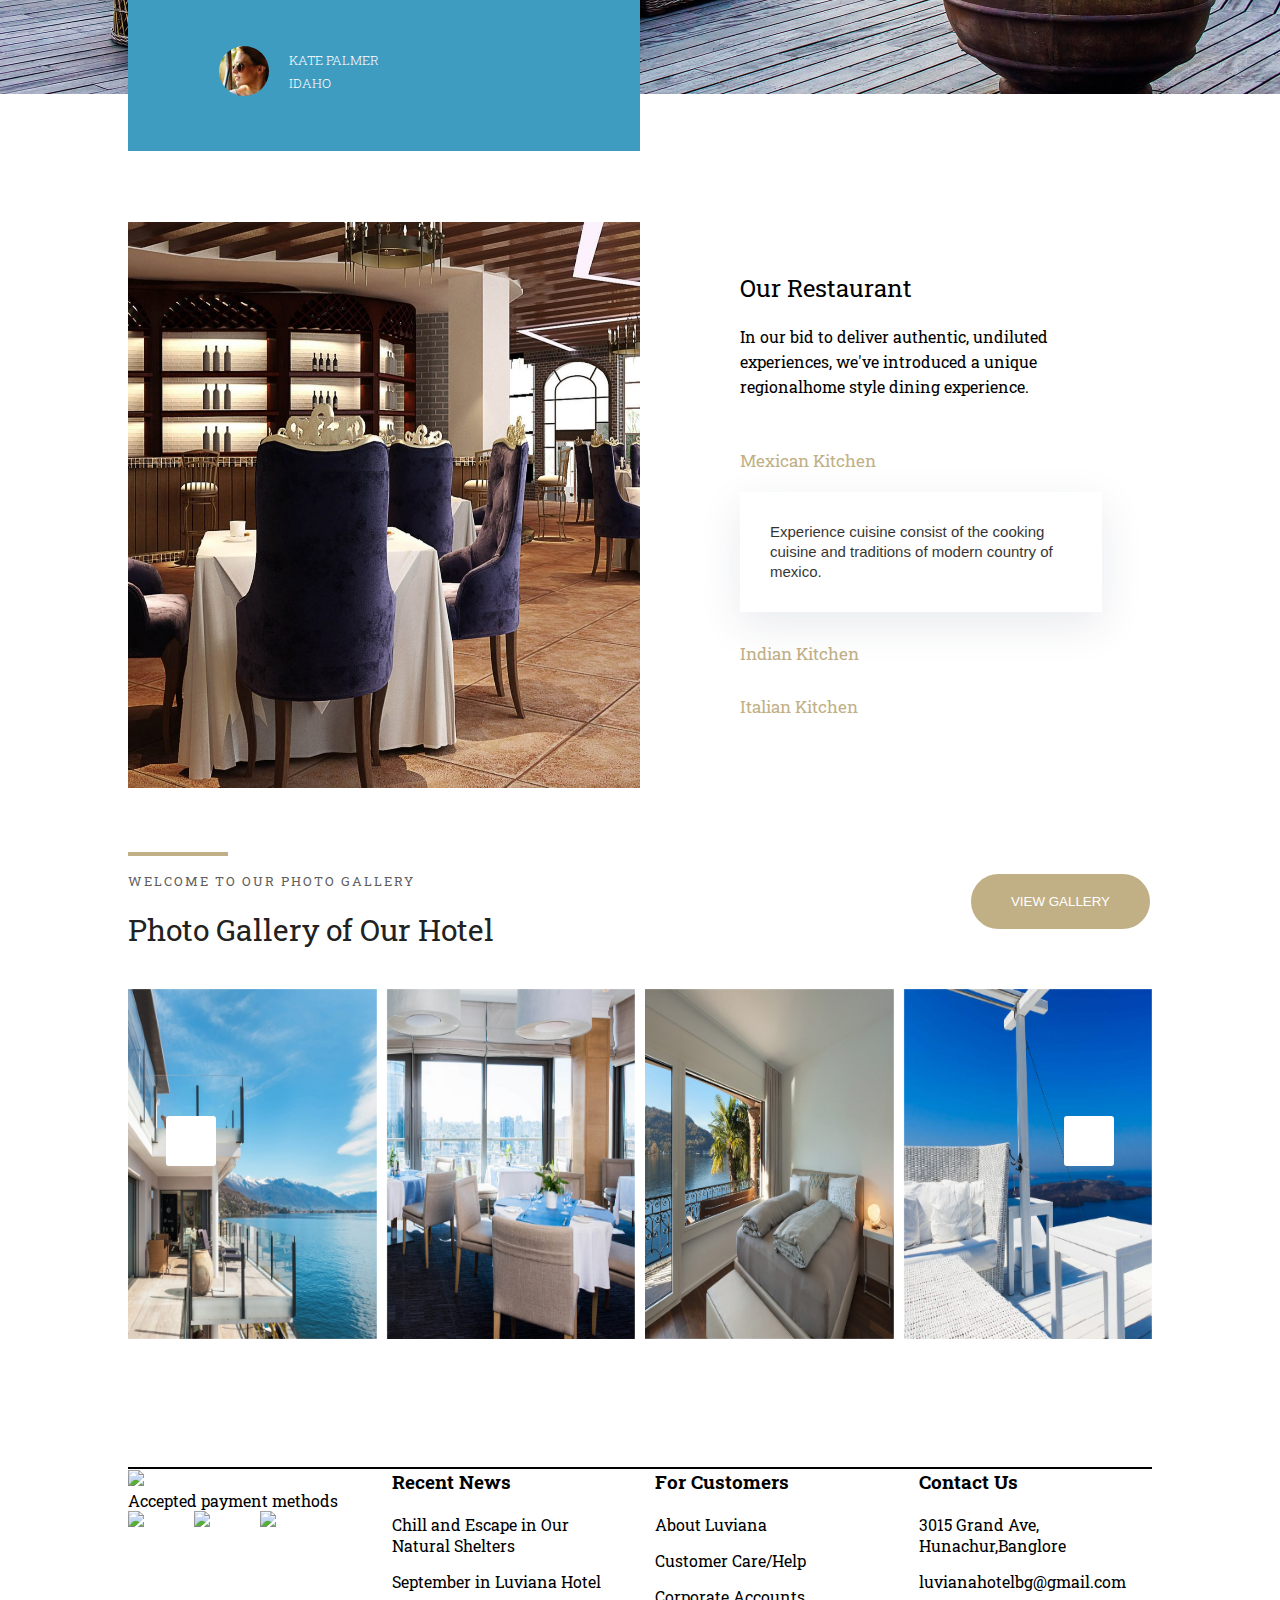
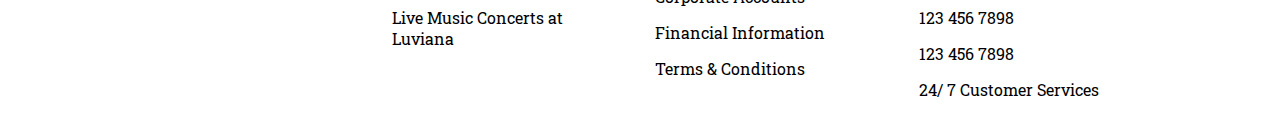
==== commit 950f64d5: "Add files via upload" ====
--- a/index.html
+++ b/index.html
@@ -2,13 +2,12 @@
 <html lang="en" dir="ltr">
 
 <head>
-  <title>Hotel Website2</title>
+  <title>Staybnb</title>
   <meta name="viewport" content="width=device-width, initial-scale=1">
+  <link rel="shortcut icon" href="images/faviconpng.png" type="image/png">
   <link rel="stylesheet" href="css/style.css">
 
   <link rel="stylesheet" href="https://pro.fontawesome.com/releases/v5.10.0/css/all.css" integrity="sha384-AYmEC3Yw5cVb3ZcuHtOA93w35dYTsvhLPVnYs9eStHfGJvOvKxVfELGroGkvsg+p" crossorigin="anonymous" />
-
-
   <link rel="stylesheet" href="https://cdnjs.cloudflare.com/ajax/libs/OwlCarousel2/2.3.4/assets/owl.carousel.css" integrity="sha512-UTNP5BXLIptsaj5WdKFrkFov94lDx+eBvbKyoe1YAfjeRPC+gT5kyZ10kOHCfNZqEui1sxmqvodNUx3KbuYI/A==" crossorigin="anonymous"
     referrerpolicy="no-referrer" />
   <link rel="stylesheet" href="https://cdnjs.cloudflare.com/ajax/libs/OwlCarousel2/2.3.4/assets/owl.theme.default.min.css" integrity="sha512-sMXtMNL1zRzolHYKEujM2AqCLUR9F2C4/05cdbxjjLSRvMQIciEPCQZo++nk7go3BtSuK9kfa/s+a4f4i5pLkw=="
@@ -21,53 +20,26 @@
   <header class="header" id="navigation-menu">
     <div class="container">
       <nav>
-        <a href="#" class="logo"> <img src="images/logo-red.png" alt=""> </a>
+        <a href="#" class="logo"> <img src="images/logo.png" alt=""> </a>
 
         <ul class="nav-menu">
           <li> <a href="#home" class="nav-link">Home</a> </li>
           <!-- <li> <a href="#about" class="nav-link">About</a> </li> -->
           <li> <a href="house2.html" class="nav-link">Rooms</a> </li>
-          <!-- <li> <a href="#restaurant" class="nav-link">Restaurant</a> </li> -->
+          <!-- <li> <a href="#restaurant" class="nav-link ">Restaurant</a> </li> -->
           <li> <a href="house3.html" class="nav-link">Gallery</a> </li>
           <li> <a href="#contact" class="nav-link">Contact</a> </li>
           <li> <a href="registration.html" class="nav-link">Register</a> </li>
         </ul>
-
-        <!-- <div class="hambuger">
-          <span class="bar"></span>
-          <span class="bar"></span>
-          <span class="bar"></span>
-        </div> -->
       </nav>
     </div>
   </header>
-  <script>
-    const hambuger = document.querySelector('.hambuger');
-    const navMenu = document.querySelector('.nav-menu');
-
-    hambuger.addEventListener("click", mobileMenu);
-
-    function mobileMenu() {
-      hambuger.classList.toggle("active");
-      navMenu.classList.toggle("active");
-    }
-
-    const navLink = document.querySelectorAll('.nav-link');
-    navLink.forEach((n) => n.addEventListener("click", closeMenu));
-
-    function closeMenu() {
-      hambuger.classList.remove("active");
-      navMenu.classList.remove("active");
-    }
-  </script>
-
   <section class="home" id="home">
     <div class="head_container">
       <div class="box">
         <div class="text">
           <h1>Hello.Salut.Hola</h1>
-          <p>Get the best price on 2,000,000+ properties, worldwide</p>
-          <button>MORE INFO</button>
+          <p id="headline">Unlock unbeatable deals on over 2 million properties worldwide! Find your perfect stay at the best price, whether it's a cozy boutique hotel, a luxurious resort, or a budget-friendly accommodation. With our extensive selection, you're sure to find the ideal place for your next adventure.</p>
         </div>
       </div>
       <div class="image">
@@ -75,9 +47,9 @@
       </div>
       <div class="image_item">
         <img src="image/home1.jpg" alt="" class="slide active" onclick="img('image/home1.jpg')">
-        <img src="image/home2.jpg" alt="" class="slide" onclick="img('image/home2.jpg')">
-        <img src="image/home3.jpg" alt="" class="slide" onclick="img('image/home3.jpg')">
-        <img src="image/home4.jpg" alt="" class="slide" onclick="img('image/home4.jpg')">
+        <img src="image/home2.jpg" alt="" class="slide active" onclick="img('image/home2.jpg')">
+        <img src="image/home3.jpg" alt="" class="slide active" onclick="img('image/home3.jpg')">
+        <img src="image/home4.jpg" alt="" class="slide active" onclick="img('image/home4.jpg')">
       </div>
     </div>
   </section>
@@ -86,10 +58,10 @@
       document.querySelector('.slide').src = anything;
     }
 
-    function change(change) {
-      const line = document.querySelector('.image');
-      line.style.background = change;
-    }
+    // function change(change) {
+    //   const line = document.querySelector('.image');
+    //   line.style.background = change;
+    // }
   </script>
   <section class="book">
     <div class="container flex">
@@ -130,9 +102,23 @@
           <h2>Welcome to Luviana Hotel Resort</h2>
           <p>If you are looking for a place in Banglore, then look no further. Luviana Hotel Resort is the perfect place for you.</p>
           <p>It is located 3Kms from Lal Bagh Botanical Garden, 3Kms from Cubbon Park, and offers in-house restaurant, kitchen, CCTV Cameras. Comfortable stays at affordable prices, most popular hotel in this location.</p>
+          <p class="extra hidden">With comfortable accommodations at affordable rates, we are the most sought-after hotel in this area. Our commitment to providing exceptional service and attention to detail sets us apart from the rest. Come experience the pinnacle of hospitality at Luviana Hotel Resort.
+          </p>
           <button class="btn1">READ MORE</button>
         </div>
       </div>
+      <script>
+        document.querySelector('.btn1').addEventListener('click', function() {
+          var extraText = document.querySelector('.extra');
+          if (extraText.classList.contains('hidden')) {
+            extraText.classList.remove('hidden');
+            this.textContent = 'READ LESS';
+          } else {
+            extraText.classList.add('hidden');
+            this.textContent = 'READ MORE';
+          }
+        });
+      </script>
     </div>
   </section>
   <section class="wrapper top">
@@ -186,7 +172,7 @@
           <h2>Rooms & Suites</h2>
         </div>
         <div class="button">
-          <button class="btn1">VIEW ALL</button>
+          <a href="house2.html"><button class="btn1">VIEW ALL</button></a>
         </div>
       </div>
 
@@ -313,7 +299,7 @@
           <h2>Photo Gallery of Our Hotel</h2>
         </div>
         <div class="button">
-          <button class="btn1">VIEW GALLERY</button>
+          <a href="house3.html"><button class="btn1" >VIEW GALLERY</button></a>
         </div>
       </div>
 
@@ -372,7 +358,7 @@
     })
   </script>
   <footer>
-    <div class="container grid top" style="border-top: 2px solid black;">
+    <div class="container grid top" style="border-top: 2px solid black;" id="contact">
       <div class="box">
         <img src="https://img.icons8.com/external-flatart-icons-flat-flatarticons/48/000000/external-hotel-hotel-services-and-city-elements-flatart-icons-flat-flatarticons-1.png" />
         <p>Accepted payment methods</p>
@@ -380,7 +366,6 @@
           <img src="https://img.icons8.com/color/48/000000/visa.png" />
           <img src="https://img.icons8.com/color/48/000000/mastercard.png" />
           <img src="https://img.icons8.com/color-glass/48/000000/paypal.png" />
-          <img src="https://img.icons8.com/fluency/48/000000/amex.png" />
         </div>
       </div>
 
--- a/css/style.css
+++ b/css/style.css
@@ -34,7 +34,10 @@
 header {
   height: 8vh;
 }
-
+#headline{
+  text-align: justify;
+  margin-left: -3%;
+}
 .logo img {
   width: 120px;
 }
@@ -125,6 +128,9 @@
     transform: translateY(-8px) rotate(-45deg);
   }
 }
+.hidden {
+  display: none;
+}
 
 /*--------------header--------*/
 /*--------------home--------*/
@@ -350,7 +356,7 @@
 }
 
 .wrapper .text {
-  background: #3f9cc1;
+  background: #3f9cc1 ;
   padding: 50px;
   width: 40%;
   height: 600px;
